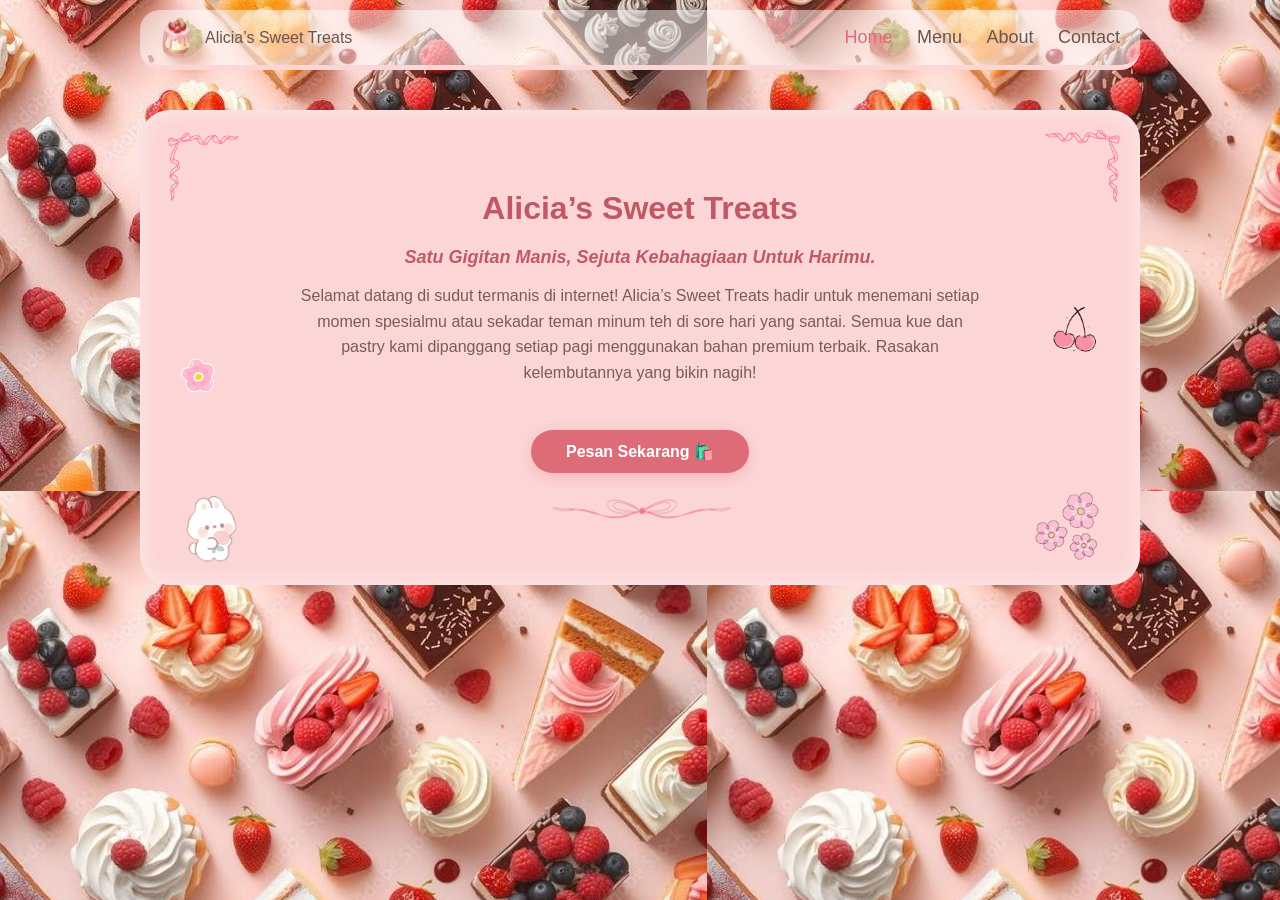
==== index.html @ 3913af9a "Rename rumah_manis.html to index.html" ====
<!DOCTYPE html>
<html lang="en">
<head>
    <meta charset="UTF-8">
    <meta name="viewport" content="width=device-width, initial-scale=1.0">
    <title>Alicia's Sweet Treats</title>
    <link rel="stylesheet" href="home.css">
</head>
<body>

    <nav class="navbar">
        <div class="nav-logo">
            <img src="logo-kue.png" alt="Logo Kue" class="logo-img">
            <class="logo-text">Alicia’s Sweet Treats</span>
        </div>
        <div class="nav-links">
            <a href="rumah_manis.html" class="active">Home</a>
            <a href="daftarmenu.html">Menu</a>
            <a href="profil.html">About</a>
            <a href="contact.html">Contact</a>
        </div>
    </nav>

    <main class="main-container">
        
        <img src="pita_kiri.png" class="ornamen pita-kiri" alt="Pita Kiri">
        <img src="pita_kanan.png" class="ornamen pita-kanan" alt="Pita Kanan">
        <img src="ceri-pink.png" class="ornamen ceri" alt="Ceri">
        <img src="bunga.png" class="ornamen bunga-pink" alt="Bunga Pink">
        <img src="kelinci-comel.png" class="ornamen kelinci" alt="Kelinci">
        <img src="bunga_bawah.png" class="ornamen bunga-bawah" alt="Bunga Bawah">
        
        <div class="content-text">
            <h1 class="judul-besar">Alicia’s Sweet Treats</h1>
            <h3 class="sub-judul">Satu Gigitan Manis, Sejuta Kebahagiaan Untuk Harimu.</h3>
            
            <p class="paragraf">
                Selamat datang di sudut termanis di internet! Alicia’s Sweet Treats hadir untuk menemani 
                setiap momen spesialmu atau sekadar teman minum teh di sore hari yang santai. Semua 
                kue dan pastry kami dipanggang setiap pagi menggunakan bahan premium terbaik. 
                Rasakan kelembutannya yang bikin nagih!
            </p>
        </div>
        <div style="text-align: center; margin-top: 25px;">
            <a href="daftarmenu.html" class="home">Pesan Sekarang 🛍️</a>
        </div>
        <div class="pembatas-bawah">
            <img src="pita_tengah.png" class="pita-tengah" alt="Pita Pembatas">
        </div>
        
    </main>

</body>
</html>
---- home.css ----
* {
    margin: 0;
    padding: 0;
    box-sizing: border-box;
    font-family: 'Arial Rounded MT Bold', 'Comic Sans MS', sans-serif;
    color: #6C544C;
}

body {
    background-color: #FBBBB9; 
    padding-top: 10px;
    display: flex;
    flex-direction: column;
    align-items: center;
    background: url(background.jpeg);
}

.navbar {
    width: 90%;
    max-width: 1000px;
    background-color: rgba(255, 255, 255, 0.5) ;
    padding: 10px 20px;
    border-radius: 20px;
    display: flex;
    justify-content: space-between;
    align-items: center;
    border-bottom: 5px solid  #FCD6D7; 
    margin-bottom: 40px;
}

.nav-logo {
    display: flex;
    align-items: center;
    gap: 10px;
}

.logo-img {
    width: 35px;
    height: 35px;
}

.logo-text {
    font-size: 22px;
    color: #6C544C; 
}

.nav-links a {
    text-decoration: none;
    color: #6C544C;
    font-size: 18px;
    margin-left: 20px;
    transition: color 0.3s;
}

.nav-links a:hover, .nav-links a.active {
    color: #DE6B78;
}
.main-container {
    width: 90%;
    max-width: 1000px;
    background-color: #FCD6D7;
    border-radius: 30px;
    padding: 60px 40px;
    position: relative; 
    min-height: 450px;
    display: flex;
    flex-direction: column;
    justify-content: center;
    align-items: center;
    box-shadow: inset 0 0 20px rgba(255, 255, 255, 0.5);
}
.content-text {
    width: 75%;
    text-align: center;
    z-index: 2; 
}

.judul-besar {
    color: #C05865;
    margin: 20px ;
}
.sub-judul {
    color: #C05865; 
    font-size: 18px;
    margin-bottom: 15px;
    font-style: italic;
}

.paragraf {
    color: #7A5C52; 
    font-size: 16px;
    line-height: 1.6;
}

.pembatas-bawah {
    margin-top: 25px;
    z-index: 2;
}

.pita-tengah {
    width: 200px;
}

.ornamen {
    position: absolute;
    height: auto;
}

.pita-kiri {
    top: 20px;
    left: 20px;
    width: 80px;
}

.pita-kanan {
    top: 20px;
    right: 20px;
    width: 80px;
}

.ceri {
    top: 40%;
    right: 40px;
    width: 50px;
}

.bunga-pink {
    bottom: 40%;
    left: 40px;
    width: 40px;
}

.kelinci {
    bottom: 20px;
    left: 40px;
    width: 60px;
}

.bunga-bawah {
    bottom: 20px;
    right: 40px;
    width: 70px;
}
.home {
    display: inline-block;
    text-align: center;
    text-decoration: none !important; 
    background-color: #DE6B78;        
    color: white !important;          
    padding: 12px 35px;               
    border-radius: 25px;              
    font-size: 16px;
    font-weight: bold;
    margin-top: 20px;
    box-shadow: 0 4px 15px rgba(222, 107, 120, 0.3); 
    transition: all 0.3s ease;        
}

.home:hover {
    background-color: #C05865;      
    transform: translateY(-3px);      
    box-shadow: 0 6px 20px rgba(222, 107, 120, 0.5); 
}
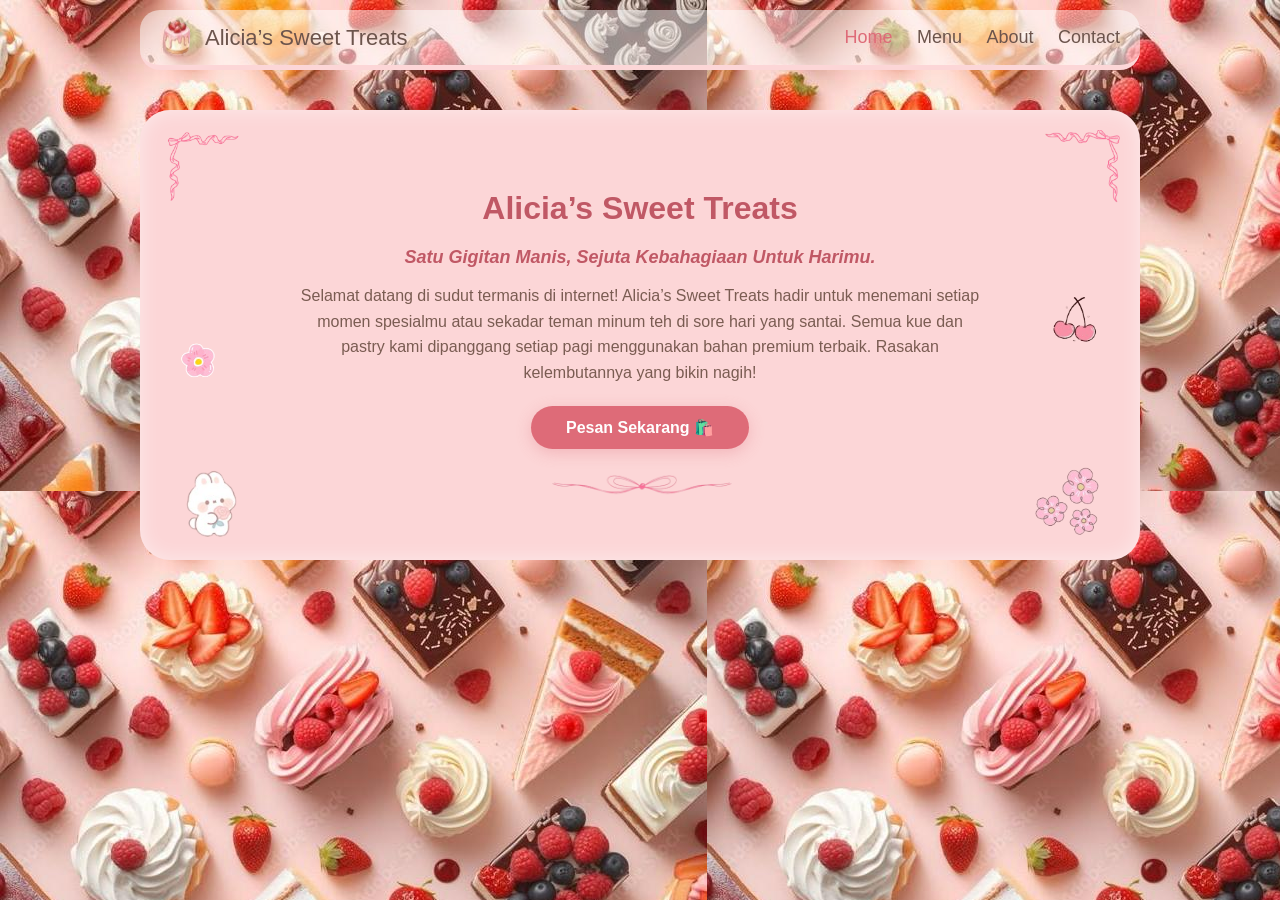
==== commit 8c140ca9: "Refactor index.html structure and navigation links Updated navigation links and improved structure." ====
--- a/index.html
+++ b/index.html
@@ -11,10 +11,10 @@
     <nav class="navbar">
         <div class="nav-logo">
             <img src="logo-kue.png" alt="Logo Kue" class="logo-img">
-            <class="logo-text">Alicia’s Sweet Treats</span>
+            <span class="logo-text">Alicia’s Sweet Treats</span>
         </div>
         <div class="nav-links">
-            <a href="rumah_manis.html" class="active">Home</a>
+            <a href="index.html" class="active">Home</a>
             <a href="daftarmenu.html">Menu</a>
             <a href="profil.html">About</a>
             <a href="contact.html">Contact</a>
@@ -41,9 +41,11 @@
                 Rasakan kelembutannya yang bikin nagih!
             </p>
         </div>
-        <div style="text-align: center; margin-top: 25px;">
+        
+        <div class="cta-container">
             <a href="daftarmenu.html" class="home">Pesan Sekarang 🛍️</a>
         </div>
+
         <div class="pembatas-bawah">
             <img src="pita_tengah.png" class="pita-tengah" alt="Pita Pembatas">
         </div>
